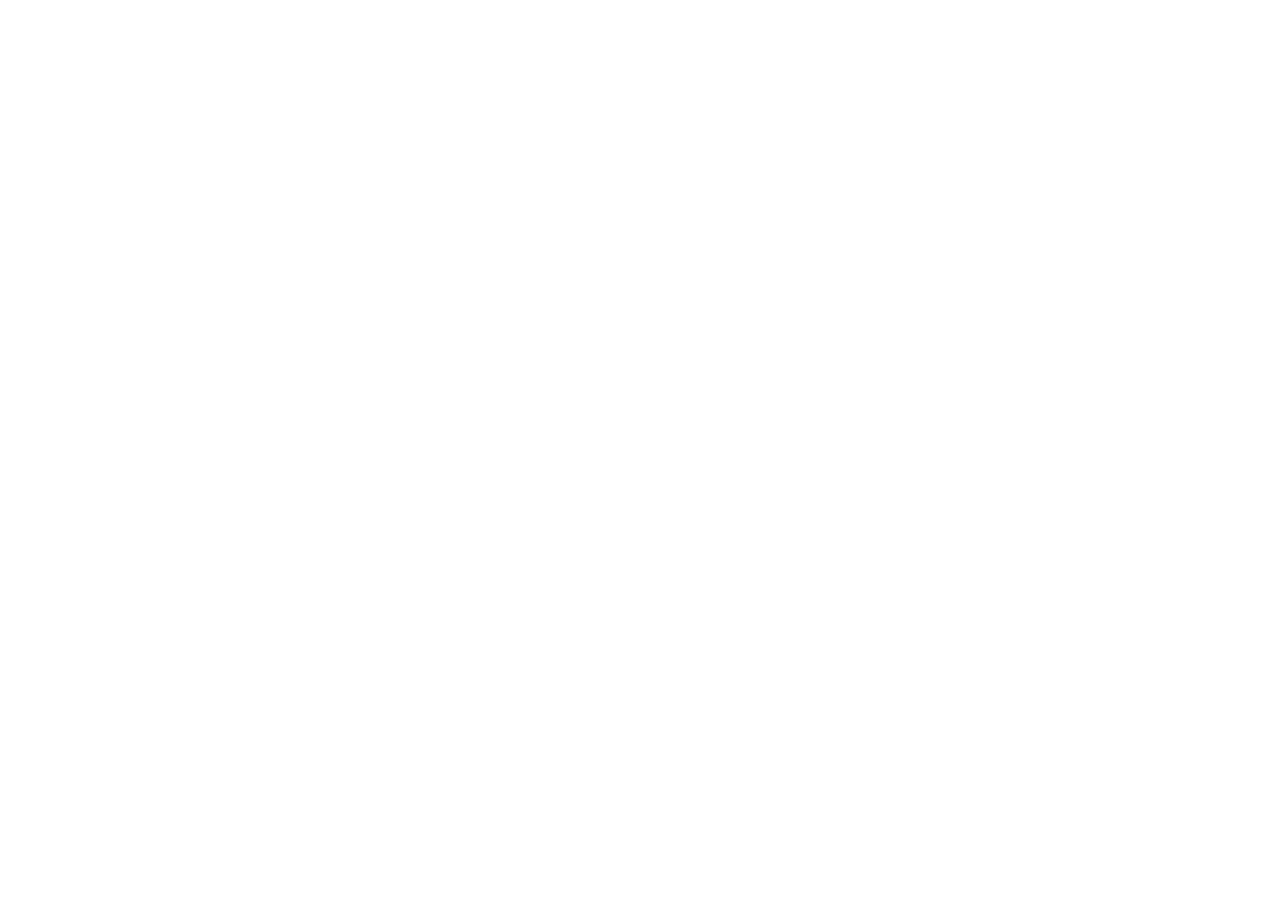
==== index.html @ 4e46ac75 "create first html file" ====
<!DOCTYPE html>
<html lang="en">
<head>
    <meta charset="UTF-8">
    <meta http-equiv="X-UA-Compatible" content="IE=edge">
    <meta name="viewport" content="width=device-width, initial-scale=1.0">
    <title>Document</title>
</head>
<body>
    
</body>
</html>
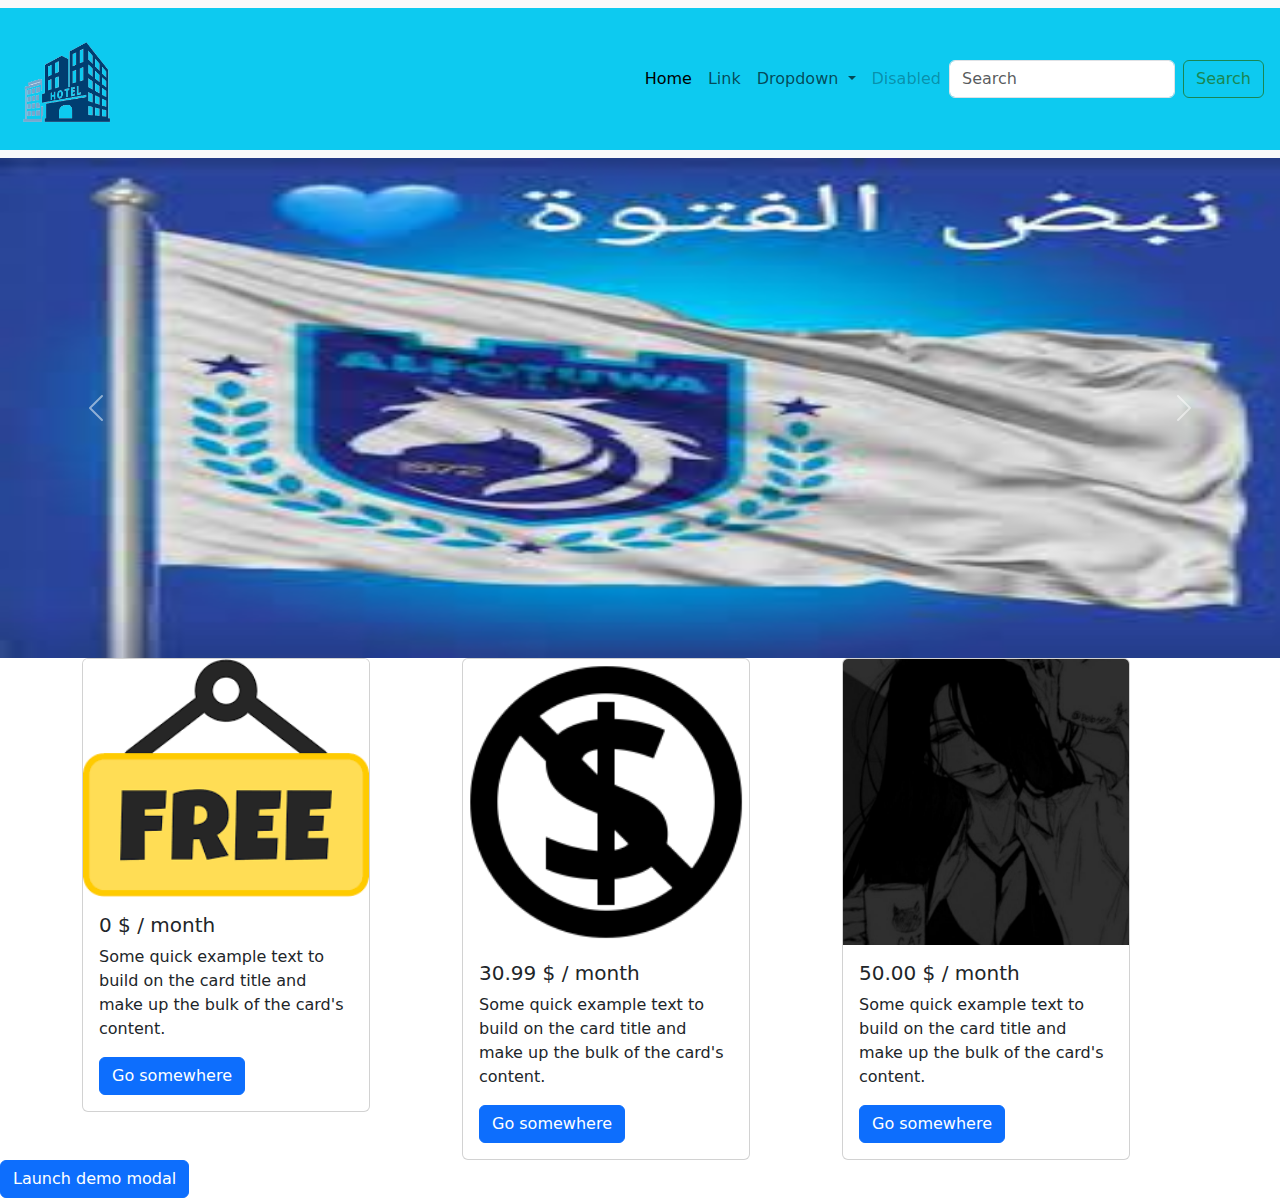
==== commit b698d1a9: "new" ====
--- a/index.html
+++ b/index.html
@@ -4,9 +4,177 @@
     <meta charset="UTF-8">
     <meta http-equiv="X-UA-Compatible" content="IE=edge">
     <meta name="viewport" content="width=device-width, initial-scale=1.0">
-    <title>Document</title>
+    
+    <link rel="stylesheet" href="https://cdn.jsdelivr.net/npm/bootstrap@5.3.0/dist/css/bootstrap.min.css">
+    <link rel="stylesheet" href="css/style.css">
+ 
+
+    <title> Expres Hotels </title>
 </head>
 <body>
-    
+    <section>
+        <nav class="navbar navbar-expand-lg bg-body-tertiary">
+            <div class="container-fluid text-bg-info p-3 ">
+              <a class="navbar-brand" href="#"><img src="imges/logo.png" class="logo" alt=""></a>
+              <button class="navbar-toggler" type="button" data-bs-toggle="collapse" data-bs-target="#navbarSupportedContent" aria-controls="navbarSupportedContent" aria-expanded="false" aria-label="Toggle navigation">
+                <span class="navbar-toggler-icon"></span>
+              </button>
+              <div class="d-flex flex-row-reverse">
+              <div class="collapse navbar-collapse " id="navbarSupportedContent">
+                <ul class="navbar-nav me-auto mb-2 mb-lg-0">
+                  <li class="nav-item">
+                    <a class="nav-link active" aria-current="page" href="#">Home</a>
+                  </li>
+                  <li class="nav-item">
+                    <a class="nav-link" href="#" >Link</a>
+                  </li>
+                  <li class="nav-item dropdown">
+                    <a class="nav-link dropdown-toggle" href="#" role="button" data-bs-toggle="dropdown" aria-expanded="false">
+                      Dropdown
+                    </a>
+                    <ul class="dropdown-menu">
+                      <li><a class="dropdown-item" href="#" data-bs-dismiss="modal" data-bs-toggle="modal" data-bs-target="#waleedModal">new user</a></li>
+                      <li><a class="dropdown-item" href="#">login</a></li>
+                      <li><hr class="dropdown-divider"></li>
+                      <li><a class="dropdown-item" href="#">Something else here</a></li>
+                    </ul>
+                  </li>
+                  <li class="nav-item">
+                    <a class="nav-link disabled">Disabled</a>
+                  </li>
+                </ul>
+                
+                <form class="d-flex" role="search">
+                  <input class="form-control me-2" type="search" placeholder="Search" aria-label="Search">
+                  <button class="btn btn-outline-success" type="submit">Search</button>
+                </form>
+            </div>
+              </div>
+            </div>
+          </nav>
+
+
+    </section>
+
+<section>
+    <div id="carouselExample" class="carousel slide">
+        <div class="carousel-inner">
+          <div class="carousel-item active slid">
+            <img src="imges/1.jpg" class="d-block w-100" alt="...">
+          </div>
+          <div class="carousel-item slid">
+            <img src="imges/2.jpg" class="d-block w-100" alt="...">
+          </div>
+          <div class="carousel-item slid">
+            <img src="imges/3.jpg" class="d-block w-100" alt="...">
+          </div>
+        </div>
+        <button class="carousel-control-prev" type="button" data-bs-target="#carouselExample" data-bs-slide="prev">
+          <span class="carousel-control-prev-icon" aria-hidden="true"></span>
+          <span class="visually-hidden">Previous</span>
+        </button>
+        <button class="carousel-control-next" type="button" data-bs-target="#carouselExample" data-bs-slide="next">
+          <span class="carousel-control-next-icon" aria-hidden="true"></span>
+          <span class="visually-hidden">Next</span>
+        </button>
+      </div>
+</section>
+<section id="pricing">
+    <div class="container">
+        <div class="row">
+            <div class="col">
+                <div class="card" style="width: 18rem;">
+                    <img src="icons/1.png" class="card-img-top" alt="...">
+                    <div class="card-body">
+                    <h5 class="card-title">0 $ / month</h5>
+                    <p class="card-text">Some quick example text to build on the card title and make up the bulk of the card's content.</p>
+                    <a href="#" class="btn btn-primary">Go somewhere</a>
+                    </div>
+                </div>
+                </div>
+                <div class="col">
+                <div class="card" style="width: 18rem;">
+                    <img src="icons/2.png" class="card-img-top" alt="...">
+                    <div class="card-body">
+                    <h5 class="card-title">30.99 $ / month</h5>
+                    <p class="card-text">Some quick example text to build on the card title and make up the bulk of the card's content.</p>
+                    <a href="#" class="btn btn-primary">Go somewhere</a>
+                    </div>
+                </div>
+            </div>
+            <div class="col">
+                <div class="card" style="width: 18rem;">
+                    <img src="icons/3.jpg" class="card-img-top" alt="...">
+                    <div class="card-body">
+                    <h5 class="card-title">50.00 $ / month</h5>
+                    <p class="card-text">Some quick example text to build on the card title and make up the bulk of the card's content.</p>
+                    <a href="#" class="btn btn-primary">Go somewhere</a>
+                    </div>
+                  </div>
+                </div>
+            </div>
+        </div>
+    </div>
+</section>
+
+<!-- Button trigger modal -->
+<button type="button" class="btn btn-primary" data-bs-toggle="modal" data-bs-target="#waleedModal">
+    Launch demo modal
+  </button>
+  
+  <!-- Modal -->
+  <div class="modal fade" id="waleedModal" tabindex="-1" aria-labelledby="exampleModalLabel" aria-hidden="true">
+    <div class="modal-dialog">
+      <div class="modal-content">
+        <div class="modal-header">
+          <h1 class="modal-title fs-5" id="exampleModalLabel">Modal title</h1>
+          <button type="button" class="btn-close" data-bs-dismiss="modal" aria-label="Close"></button>
+        </div>
+        <div class="modal-body">
+            <div class="input-group mb-3">
+                <span class="input-group-text" id="basic-addon1">@</span>
+                <input type="text" class="form-control" placeholder="Username" aria-label="Username" aria-describedby="basic-addon1">
+              </div>
+              
+              <div class="input-group mb-3">
+                <input type="text" class="form-control" placeholder="Recipient's username" aria-label="Recipient's username" aria-describedby="basic-addon2">
+                <span class="input-group-text" id="basic-addon2">@example.com</span>
+              </div>
+              
+              <div class="mb-3">
+                <label for="basic-url" class="form-label">Your vanity URL</label>
+                <div class="input-group">
+                  <span class="input-group-text" id="basic-addon3">https://example.com/users/</span>
+                  <input type="text" class="form-control" id="basic-url" aria-describedby="basic-addon3 basic-addon4">
+                </div>
+                <div class="form-text" id="basic-addon4">Example help text goes outside the input group.</div>
+              </div>
+              
+              <div class="input-group mb-3">
+                <span class="input-group-text">$</span>
+                <input type="text" class="form-control" aria-label="Amount (to the nearest dollar)">
+                <span class="input-group-text">.00</span>
+              </div>
+              
+              <div class="input-group mb-3">
+                <input type="text" class="form-control" placeholder="Username" aria-label="Username">
+                <span class="input-group-text">@</span>
+                <input type="text" class="form-control" placeholder="Server" aria-label="Server">
+              </div>
+              
+              <div class="input-group">
+                <span class="input-group-text">With textarea</span>
+                <textarea class="form-control" aria-label="With textarea"></textarea>
+              </div>
+        </div>
+        <div class="modal-footer">
+          <button type="button" class="btn btn-secondary" data-bs-dismiss="modal">Close</button>
+          <button type="button" class="btn btn-primary">Save changes</button>
+        </div>
+      </div>
+    </div>
+  </div>
+  
+    <script src="	https://cdn.jsdelivr.net/npm/bootstrap@5.3.0/dist/js/bootstrap.bundle.min.js"></script>
 </body>
 </html>--- a/css/style.css
+++ b/css/style.css
@@ -0,0 +1,13 @@
+.slid{
+    width: 100%;
+    max-height: 500px;
+
+}
+.slid img{
+    width: 100%;
+    max-height: 500px;
+}
+.logo{
+    width: 100px;
+    height: 100px;
+}